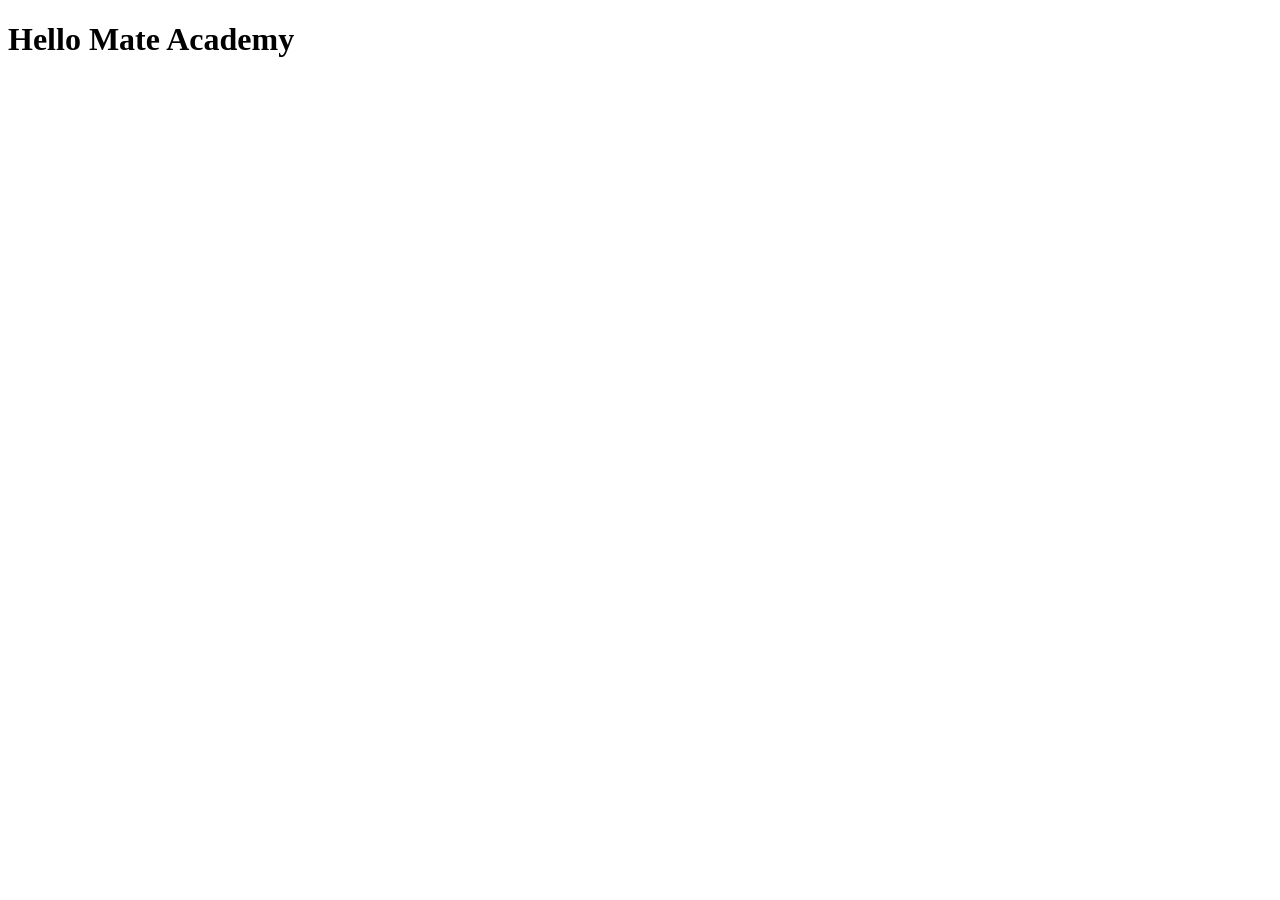
==== src/index.html @ a40a1141 "Initial commit" ====
<!DOCTYPE html>
<html lang="en">
  <head>
    <meta charset="UTF-8">
    <meta name="viewport" content="width=device-width, initial-scale=1.0">
    <title>Title</title>
    <link rel="stylesheet" href="./styles/main.scss">
  </head>
  <body>
    <h1>Hello Mate Academy</h1>
    <script type="text/javascript" src="scripts/main.js"></script>
  </body>
</html>
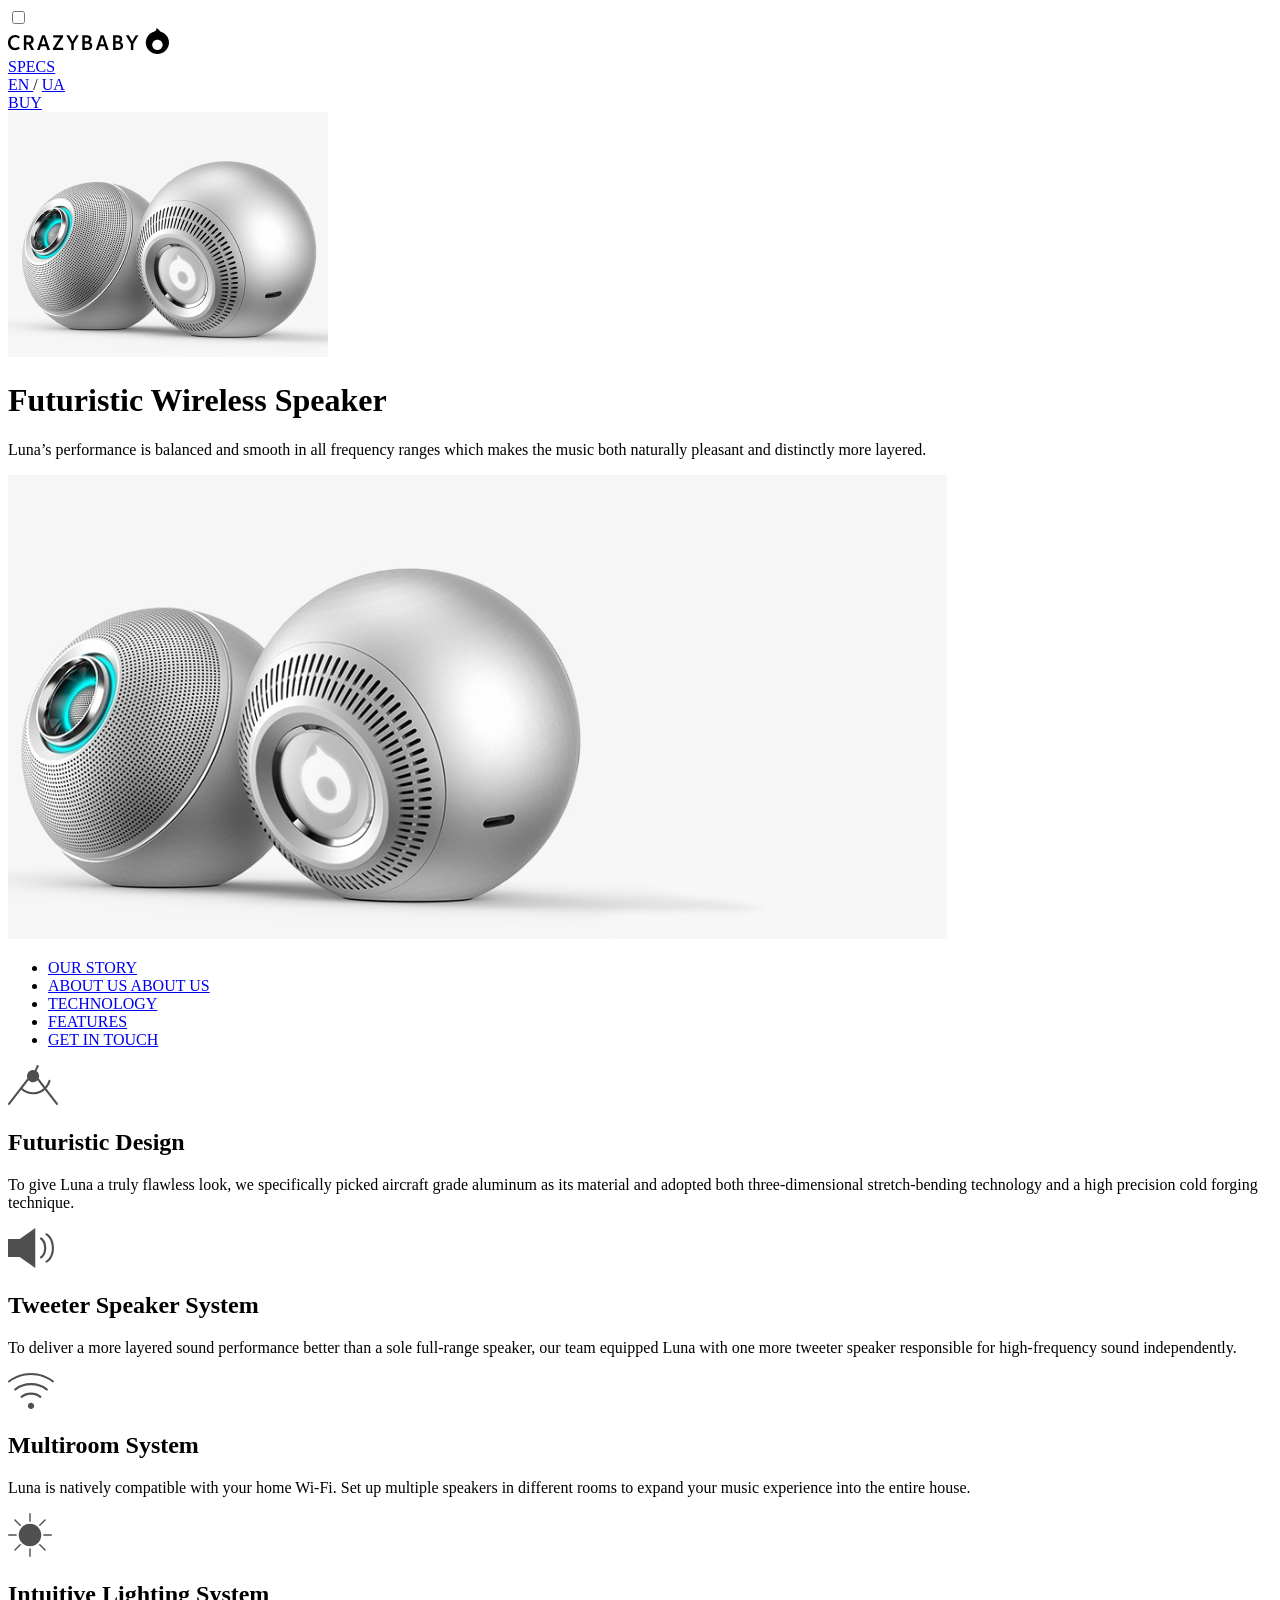
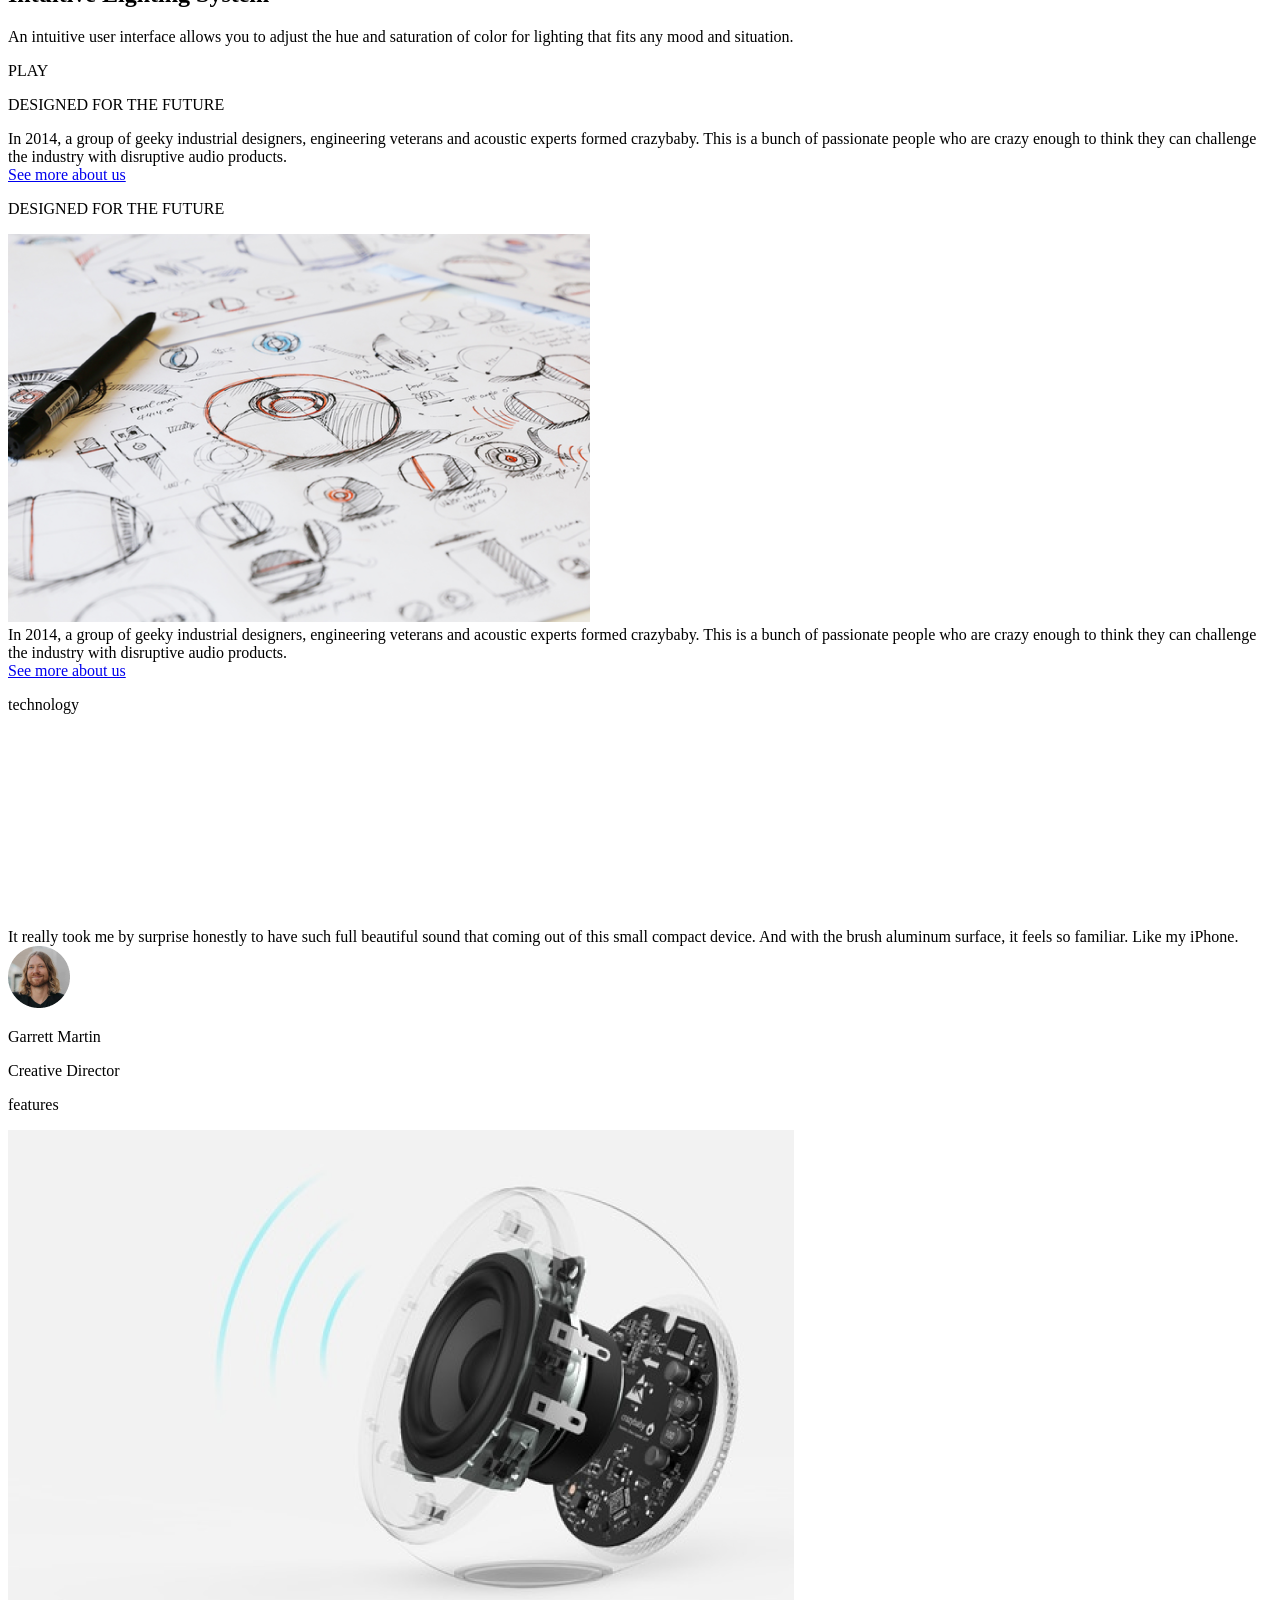
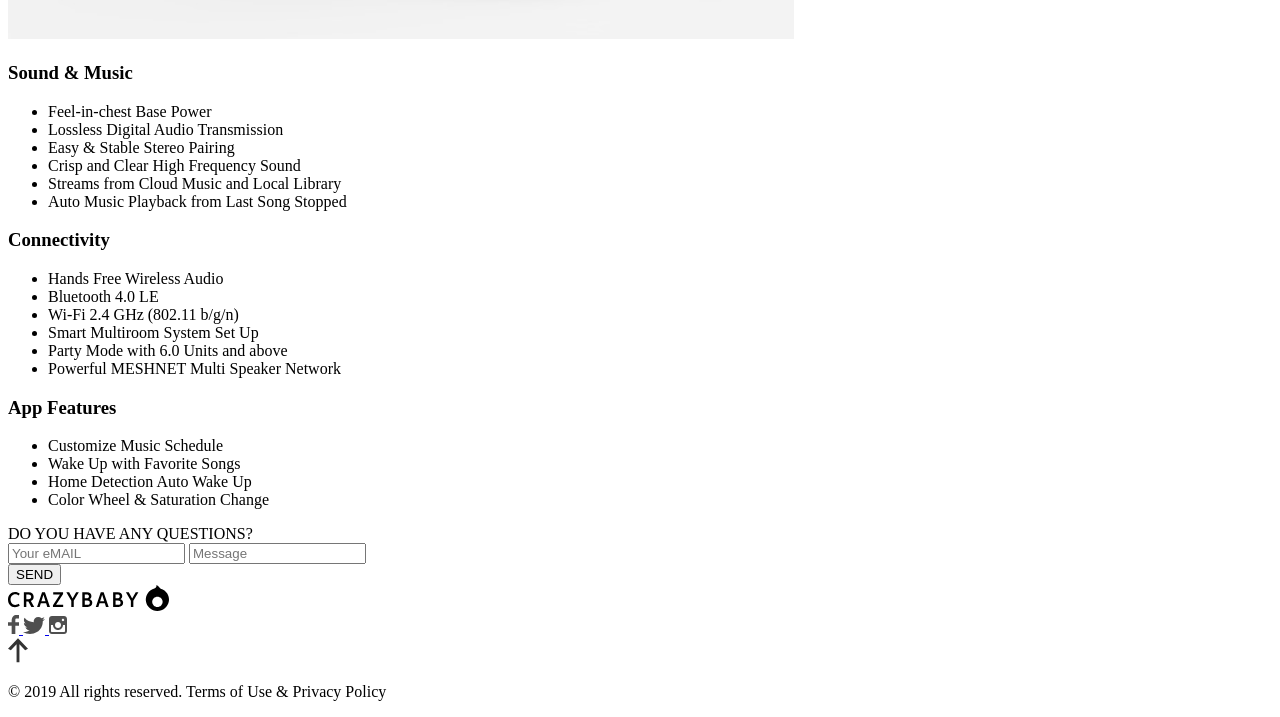
==== commit 7c361b43: "complete project" ====
--- a/src/index.html
+++ b/src/index.html
@@ -4,10 +4,599 @@
     <meta charset="UTF-8">
     <meta name="viewport" content="width=device-width, initial-scale=1.0">
     <title>Title</title>
-    <link rel="stylesheet" href="./styles/main.scss">
+    <link rel="stylesheet" href="./styles/style.scss">
+    <link rel="icon" href="images/icon.svg">
+    <script src="https://ajax.googleapis.com/ajax/libs/jquery/3.3.1/jquery.min.js"></script>
+    <script>
+    $(document).ready(function(){
+      $("a").on('click', function(event) {
+        if (this.hash !== "") {
+          event.preventDefault();
+          var hash = this.hash;
+          $('html, body').animate({
+            scrollTop: $(hash).offset().top
+          }, 800, function(){
+            window.location.hash = hash;
+          });
+        }
+      });
+    });
+    </script>
   </head>
-  <body>
-    <h1>Hello Mate Academy</h1>
+  <body class="body">
+    <header class="header">
+      <a id="anchor"></a>
+      <div class="header__burger">
+        <input
+          id="burger-toggle"
+          class="burger-toggle"
+          type="checkbox"
+        >
+        <div class="header__container-top">
+          <div class="header__logo">
+            <img
+            src="images/logo.svg"
+            class="header__logo-img"
+            alt="Logo">
+          </div>
+          <div class="header__top-nav">
+            <div class="header__specs">
+              <a href="#specs" class="header__specs-link">
+                SPECS
+              </a>
+            </div>
+            <div class="header__change-language">
+              <a href="#en" class="header__change-language-link--active">
+                EN
+              </a>
+              /
+              <a href="#ua" class="header__change-language-link--disabled">
+                UA
+              </a>
+            </div>
+            <div class="header__buy">
+              <a href="cart.html" class="header__buy-link">
+                BUY
+              </a>
+            </div>
+          </div>
+        </div>
+
+        <div class="header__container-main">
+          <img
+            class="header__photo-speaker-small"
+            src="images/main_photo-small.png"
+            alt="Futuristic Wireless Speaker"
+          >
+          <div class="header__main-text">
+            <h1 class="header__main-text--big">
+              Futuristic Wireless Speaker
+            </h1>
+            <p class="header__main-text--small">
+              Luna’s performance is balanced and smooth in
+              all frequency ranges which makes the music both naturally
+              pleasant and distinctly more layered.
+            </p>
+          </div>
+          <div class="header__main-photo">
+            <img
+              class="header__photo-speaker"
+              src="images/main_photo.svg"
+              alt="Futuristic Wireless Speaker"
+            >
+          </div>
+        </div>
+
+        <label class="header__burger-container" for="burger-toggle">
+          <span class="header__button-burger"></span>
+        </label>
+
+        <nav class="header__nav nav" id="menu">
+          <ul class="nav__list">
+            <li class="nav__item">
+              <a href="#our_story" class="nav__story nav__link">
+                OUR STORY
+              </a>
+            </li>
+            <li class="nav__item">
+              <a href="#about" class="nav__benefits nav__link">
+                ABOUT US
+              </a>
+              <a href="#about_small" class="nav__benefits nav__link-small">
+                ABOUT US
+              </a>
+            </li>
+            <li class="nav__item">
+              <a href="#technology" class="nav__technology nav__link">
+                TECHNOLOGY
+              </a>
+            </li>
+            <li class="nav__item">
+              <a href="#features" class="nav__features nav__link">
+                FEATURES
+              </a>
+            </li>
+            <li class="nav__item">
+              <a href="cart.html" class="nav__touch nav__link">
+                GET IN TOUCH
+              </a>
+            </li>
+          </ul>
+        </nav>
+      </div>
+
+    </header>
+
+    <main class="main">
+      <section class="main__container-top benefits">
+        <div class="benefits__container">
+          <div class="benefits__icon">
+            <img src="images/compass.svg" alt="compass icon">
+          </div>
+          <div class="benefits__main-text">
+            <h2 class="benefits__text-head">
+              Futuristic Design
+            </h2>
+          </div>
+          <div class="benefits__text">
+            <p class="benefits__text-about">
+              To give Luna a truly flawless look,
+              we specifically picked aircraft grade
+              aluminum as its material and adopted both
+              three-dimensional stretch-bending technology and
+              a high precision cold forging technique.
+            </p>
+          </div>
+        </div>
+
+        <div class="benefits__container">
+          <div class="benefits__icon">
+            <img src="images/sound.svg" alt="sound icon">
+          </div>
+          <div class="benefits__main-text">
+            <h2 class="benefits__text-head">
+              Tweeter Speaker System
+            </h2>
+          </div>
+          <div class="benefits__text">
+            <p class="benefits__text-about">
+              To deliver a more layered sound performance
+              better than a sole full-range speaker, our
+              team equipped Luna with one more tweeter speaker
+              responsible for high-frequency sound independently.
+            </p>
+          </div>
+        </div>
+
+        <div class="benefits__container">
+          <div class="benefits__icon">
+            <img src="images/wireless.svg" alt="wireless icon">
+          </div>
+          <div class="benefits__main-text">
+            <h2 class="benefits__text-head">
+              Multiroom System
+            </h2>
+          </div>
+          <div class="benefits__text">
+            <p class="benefits__text-about">
+              Luna is natively compatible with your
+              home Wi-Fi. Set up multiple speakers
+              in different rooms to expand your music experience
+              into the entire house.
+            </p>
+          </div>
+        </div>
+
+        <div class="benefits__container">
+          <div class="benefits__icon">
+            <img src="images/light.svg" alt="light icon">
+          </div>
+          <div class="benefits__main-text">
+            <h2 class="benefits__text-head">
+              Intuitive Lighting System
+            </h2>
+          </div>
+          <div class="benefits__text">
+            <p class="benefits__text-about">
+              An intuitive user interface allows
+              you to adjust the hue and saturation
+              of color for lighting that fits any
+              mood and situation.
+            </p>
+          </div>
+        </div>
+      </section>
+
+      <section class="main__item presentation">
+        <div class="presentation__item-container">
+          <a id="our_story"></a>
+          <div class="presentation__item-view">
+            <a class="presentation__item-text">
+              PLAY
+            </a>
+            <div class="presentation__play-button"></div>
+          </div>
+        </div>
+      </section>
+
+      <section class="main__about about">
+        <div class="about__draw-container">
+          <div class="about__draw">
+            <div class="about__draw-img"></div>
+            <div class="about__main-text">
+              <a id="about"></a>
+              <p class="about__main-text-position">
+                DESIGNED FOR THE FUTURE
+              </p>
+            </div>
+          </div>
+          <div class="about__text-container">
+            <div class="about__text">
+              In 2014, a group of geeky industrial designers,
+              engineering veterans and acoustic experts formed crazybaby.
+              This is a bunch of passionate people who are crazy enough to
+              think they can challenge the industry with disruptive audio products.
+            </div>
+            <div class="about__link">
+              <a href="#see more" class="about__link-properties">
+                See more about us
+              </a>
+            </div>
+          </div>
+        </div>
+      </section>
+
+      <section class="main__about-small about__small">
+        <div class="about__text-small">
+          <a id="about_small"></a>
+          <p class="about__main-text-small">
+            DESIGNED FOR THE FUTURE
+          </p>
+        </div>
+        <div class="about__small-img">
+          <img
+            src="images/design_draw.png"
+            class="about__draw-img-small"
+            alt="design draw"
+          >
+        </div>
+        <div class="about__text-container-small">
+          <div class="about__text">
+            In 2014, a group of geeky industrial designers,
+            engineering veterans and acoustic experts formed crazybaby.
+            This is a bunch of passionate people who are crazy enough to
+            think they can challenge the industry with disruptive audio products.
+            <div class="about__link">
+              <a href="#see more" class="about__link-properties">
+                See more about us
+              </a>
+            </div>
+          </div>
+        </div>
+      </section>
+
+      <section class="main__technology technology">
+        <div class="technology__main-text">
+          <a id="technology"></a>
+          <p class="technology__text-properties">
+            technology
+          </p>
+        </div>
+        <div class="technology__img-container">
+          <div class="technology__img"></div>
+
+          <div class="technology__plus-container technology__plus-first ">
+            <div class="technology__plus-icon">
+              <img
+                src="images/plus.svg"
+                class="technology__plus-position"
+                alt="plus icon"
+              >
+            </div>
+          </div>
+
+          <div class="technology__plus-container technology__plus-second">
+            <div class="technology__plus-icon">
+              <img
+                src="images/plus.svg"
+                class="technology__plus-position"
+                alt="plus icon"
+              >
+            </div>
+          </div>
+
+          <div class="technology__plus-container technology__plus-third">
+            <div class="technology__plus-icon">
+              <img
+                src="images/plus.svg"
+                class="technology__plus-position"
+                alt="plus icon"
+              >
+            </div>
+          </div>
+
+          <div class="technology__plus-container technology__plus-fourth">
+            <div class="technology__plus-icon">
+              <img
+                src="images/plus.svg"
+                class="technology__plus-position"
+                alt="plus icon"
+              >
+            </div>
+          </div>
+
+          <div class="technology__plus-container technology__plus-fifth">
+            <div class="technology__plus-icon">
+              <img
+                src="images/plus.svg"
+                class="technology__plus-position"
+                alt="plus icon"
+              >
+            </div>
+          </div>
+
+          <div class="technology__plus-container technology__plus-sixth">
+            <div class="technology__plus-icon">
+              <img
+                src="images/plus.svg"
+                class="technology__plus-position"
+                alt="plus icon"
+              >
+            </div>
+          </div>
+
+          <div class="technology__plus-container technology__plus-seventh">
+            <div class="technology__plus-icon">
+              <img
+                src="images/plus.svg"
+                class="technology__plus-position"
+                alt="plus icon"
+              >
+            </div>
+          </div>
+
+          <div class="technology__plus-container technology__plus-eighth">
+            <div class="technology__plus-icon">
+              <img
+                src="images/plus.svg"
+                class="technology__plus-position"
+                alt="plus icon"
+              >
+            </div>
+          </div>
+
+          <div class="technology__plus-container technology__plus-ninth">
+            <div class="technology__plus-icon">
+              <img
+                src="images/plus.svg"
+                class="technology__plus-position"
+                alt="plus icon"
+              >
+            </div>
+          </div>
+
+          <div class="technology__plus-container technology__plus-tenth">
+            <div class="technology__plus-icon">
+              <img
+                src="images/plus.svg"
+                class="technology__plus-position"
+                alt="plus icon"
+              >
+            </div>
+          </div>
+
+          <div class="technology__plus-container technology__plus-eleventh">
+            <div class="technology__plus-icon">
+              <img
+                src="images/plus.svg"
+                class="technology__plus-position"
+                alt="plus icon"
+              >
+            </div>
+          </div>
+        </div>
+      </section>
+
+      <section class="main__testimonials testimonials">
+        <div class="testimonials__response">
+          <div class="testimonials__response-img">
+            <span class="testimonials__comment">
+              It really took me by surprise honestly
+              to have such full beautiful sound that coming
+              out of this small compact device. And with the brush
+              aluminum surface, it feels so familiar. Like my iPhone.
+            </span>
+          </div>
+
+          <div class="testimonials__person">
+            <div class="testimonials__person-photo">
+              <img
+                src="images/GarrettMartin.png"
+                class="testimonials__person-img"
+                alt="Garrett Martin"
+              >
+            </div>
+            <div class="testimonials__person-name">
+              <p class="testimonials__name-text">
+                Garrett Martin
+              </p>
+            </div>
+            <div class="testimonials__person-position">
+              <p class="testimonials__position-text">
+                Creative Director
+              </p>
+            </div>
+          </div>
+        </div>
+      </section>
+
+      <section class="main__features features">
+        <div class="features__main-text">
+          <a id="features"></a>
+          <p class="features__text-properties">
+            features
+          </p>
+        </div>
+
+        <div class="features__main-container">
+          <div class="features__container">
+            <div class="features__photo">
+              <img src="images/features.png" alt="features">
+            </div>
+
+            <div class="features__details features__music">
+              <h3 class="features__details-main-text">
+                Sound & Music
+              </h3>
+              <ul class="features__details-list">
+                <li class="features__details-list-item">
+                  Feel-in-chest Base Power
+                </li>
+                <li class="features__details-list-item">
+                  Lossless Digital Audio Transmission
+                </li>
+                <li class="features__details-list-item">
+                  Easy & Stable Stereo Pairing
+                </li>
+                <li class="features__details-list-item">
+                  Crisp and Clear High Frequency Sound
+                </li>
+                <li class="features__details-list-item">
+                  Streams from Cloud Music and Local Library
+                </li>
+                <li class="features__details-list-item">
+                  Auto Music Playback from Last Song Stopped
+                </li>
+              </ul>
+            </div>
+
+            <div class="features__details features__connectivity">
+              <h3 class="features__details-main-text">
+                Connectivity
+              </h3>
+              <ul class="features__details-list">
+                <li class="features__details-list-item">
+                  Hands Free Wireless Audio
+                </li>
+                <li class="features__details-list-item">
+                  Bluetooth 4.0 LE
+                </li>
+                <li class="features__details-list-item">
+                  Wi-Fi 2.4 GHz (802.11 b/g/n)
+                </li>
+                <li class="features__details-list-item">
+                  Smart Multiroom System Set Up
+                </li>
+                <li class="features__details-list-item">
+                  Party Mode with 6.0 Units and above
+                </li>
+                <li class="features__details-list-item">
+                  Powerful MESHNET Multi Speaker Network
+                </li>
+              </ul>
+            </div>
+
+            <div class="features__details features__app">
+              <h3 class="features__details-main-text">
+                App Features
+              </h3>
+              <ul class="features__details-list">
+                <li class="features__details-list-item">
+                  Customize Music Schedule
+                </li>
+                <li class="features__details-list-item">
+                  Wake Up with Favorite Songs
+                </li>
+                <li class="features__details-list-item">
+                  Home Detection Auto Wake Up
+                </li>
+                <li class="features__details-list-item">
+                  Color Wheel & Saturation Change
+                </li>
+              </ul>
+            </div>
+          </div>
+        </div>
+      </section>
+
+      <section class="main__question question">
+        <div class="question__main-text">
+          DO YOU HAVE ANY QUESTIONS?
+        </div>
+        <div class="question__form-container">
+          <form class="question__form">
+            <label for="contact_email"></label>
+            <input
+              type="email"
+              id="contact_email"
+              placeholder="Your eMAIL"
+              class="question__form-email"
+              required
+            >
+
+            <label for="question_form"></label>
+            <input
+              type="text"
+              id="question_form"
+              class="question__form-text"
+              placeholder="Message"
+              required
+            >
+
+            <div class="question__button">
+              <input
+                type="button"
+                class="question__form-button"
+                value="SEND"
+              >
+            </div>
+          </form>
+        </div>
+      </section>
+
+    </main>
+    <footer class="footer">
+      <div class="footer__logo">
+        <img src="images/logo.svg" alt="Logo">
+      </div>
+
+      <div class="footer__container">
+        <a
+          href="https://www.facebook.com/hicrazybaby/"
+          class="footer__facebook-logo"
+        >
+          <img src="images/facebook.svg" alt="facebook logo">
+        </a>
+        <a href="https://twitter.com/crazybabyaudio"
+           class="footer__twitter-logo"
+        >
+          <img src="images/twitter.svg" alt="twitter logo">
+        </a>
+        <a
+          href="https://www.instagram.com/crazybaby/"
+          class="footer__instagram-logo"
+        >
+          <img src="images/instagram.svg" alt="instagram logo">
+        </a>
+      </div>
+
+      <div class="footer__anchor">
+        <a href="#anchor">
+          <img
+            src="images/array.svg"
+            alt="to the top"
+            class="footer__anchor-img"
+          >
+        </a>
+      </div>
+
+      <div class="footer__privacy">
+        <p class="footer__privacy-text">
+          &copy; 2019 All rights reserved. Terms of Use & Privacy Policy
+        </p>
+      </div>
+    </footer>
+
     <script type="text/javascript" src="scripts/main.js"></script>
   </body>
 </html>
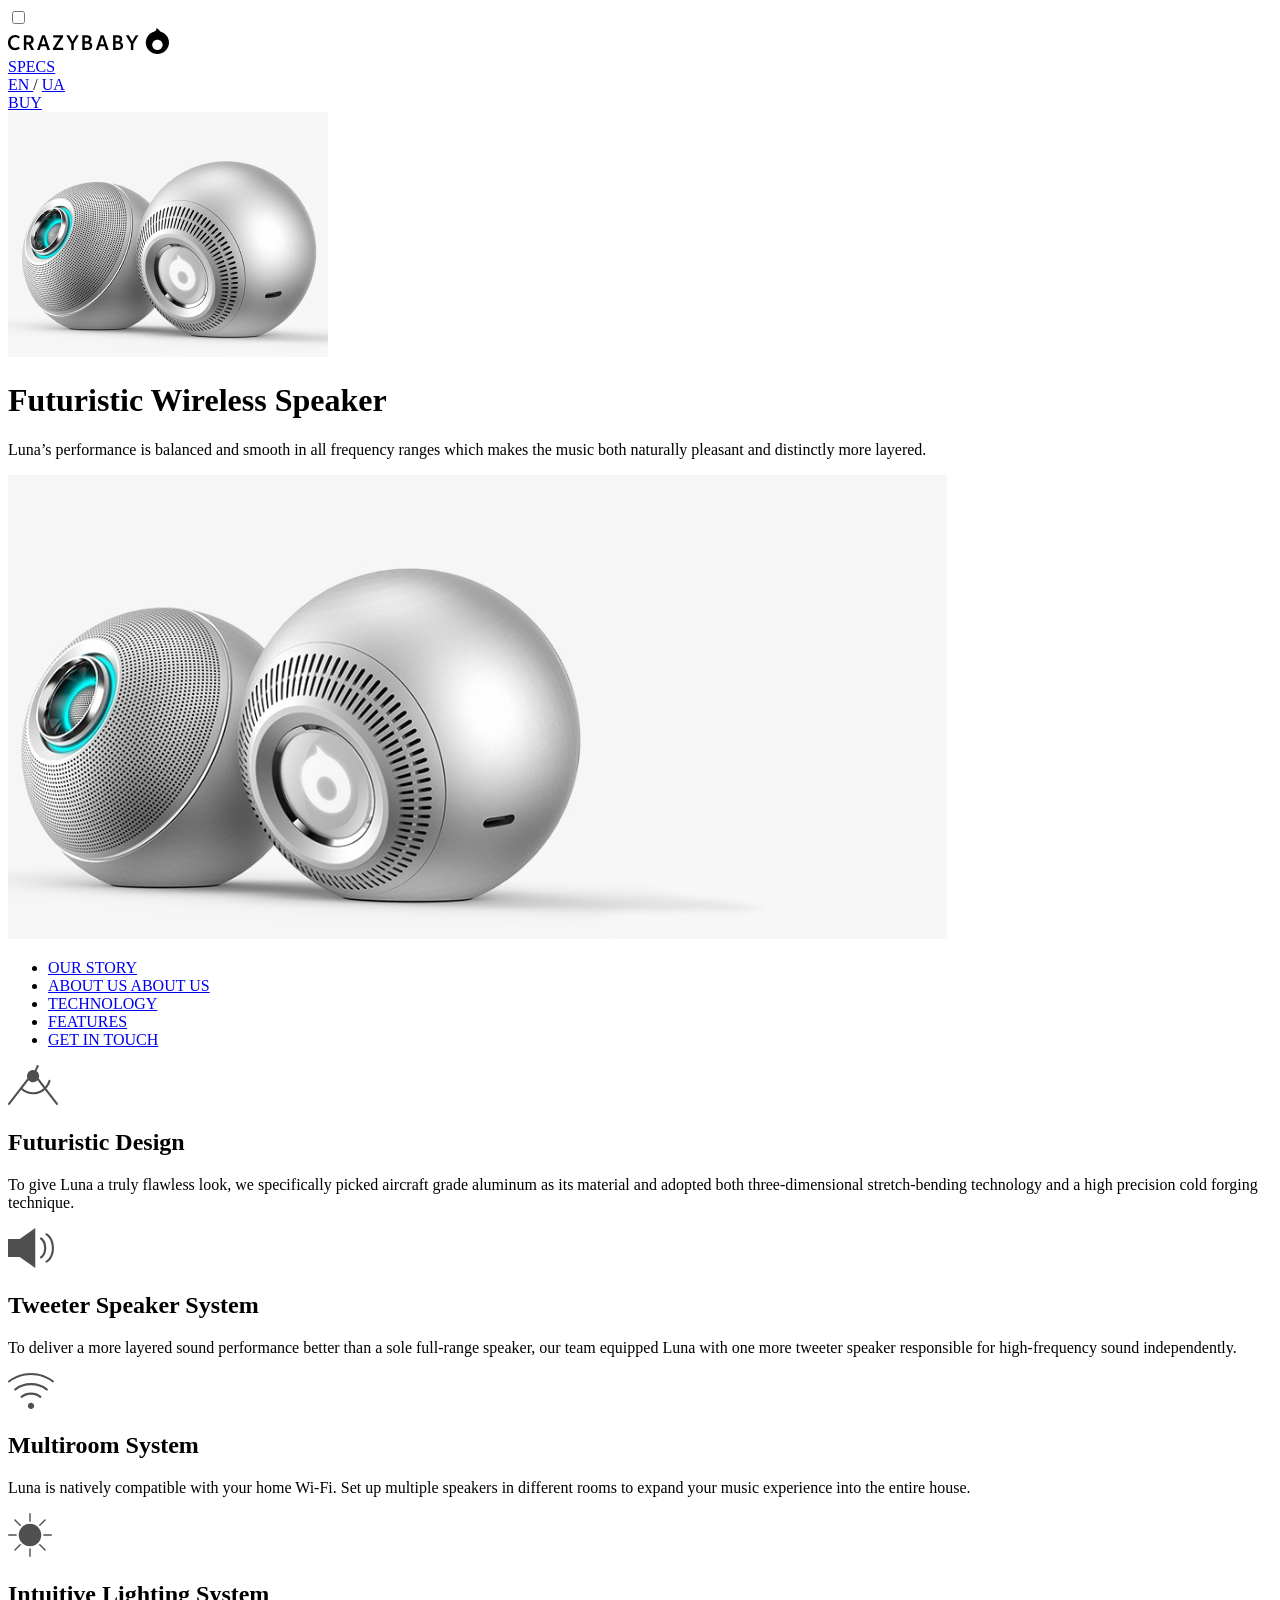
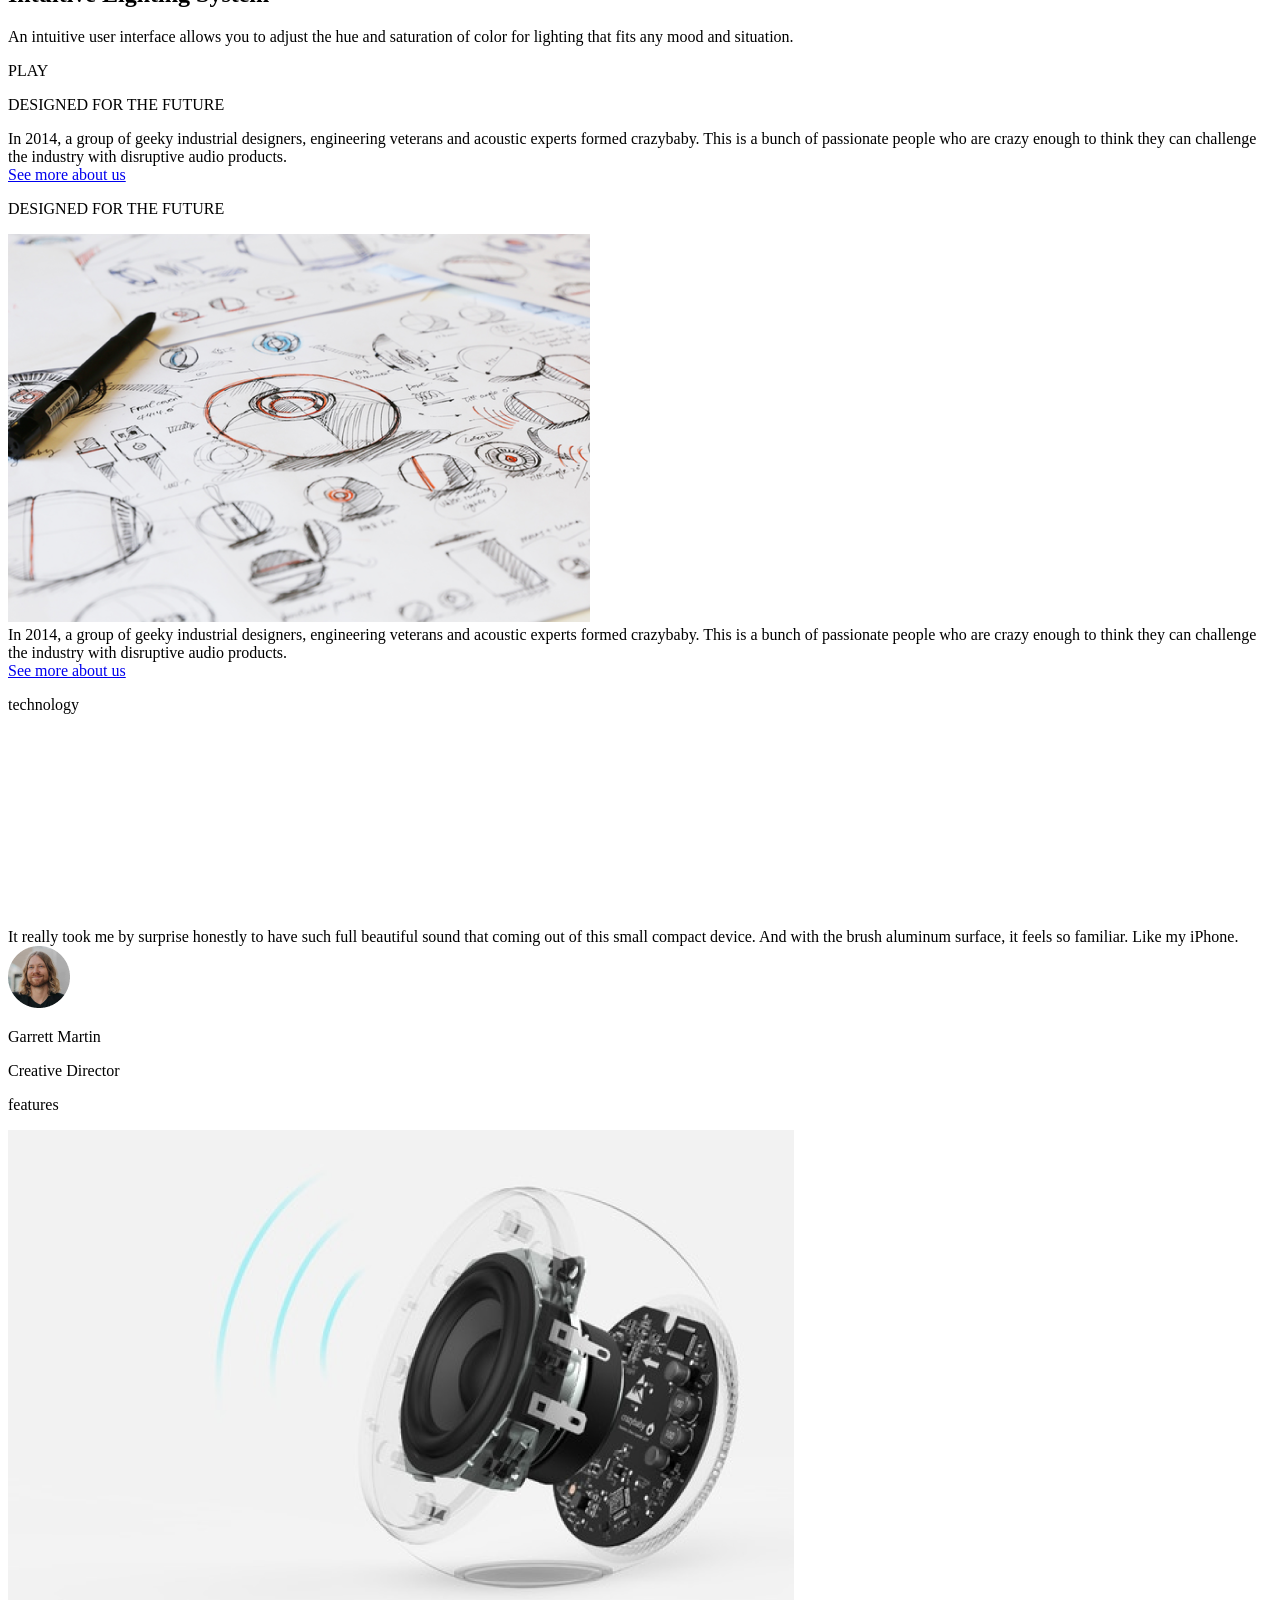
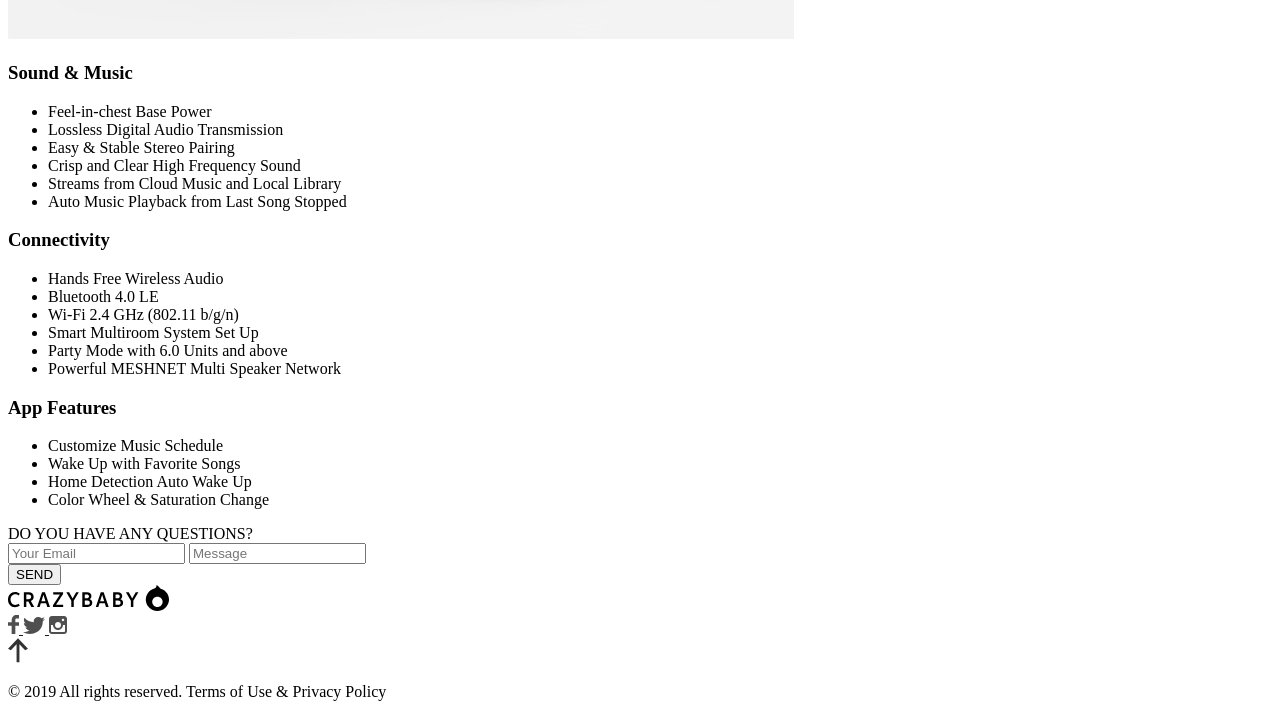
==== commit ec4e9865: "make better form" ====
--- a/src/index.html
+++ b/src/index.html
@@ -529,7 +529,7 @@
             <input
               type="email"
               id="contact_email"
-              placeholder="Your eMAIL"
+              placeholder="Your Email"
               class="question__form-email"
               required
             >
@@ -545,7 +545,7 @@
 
             <div class="question__button">
               <input
-                type="button"
+                type="submit"
                 class="question__form-button"
                 value="SEND"
               >
